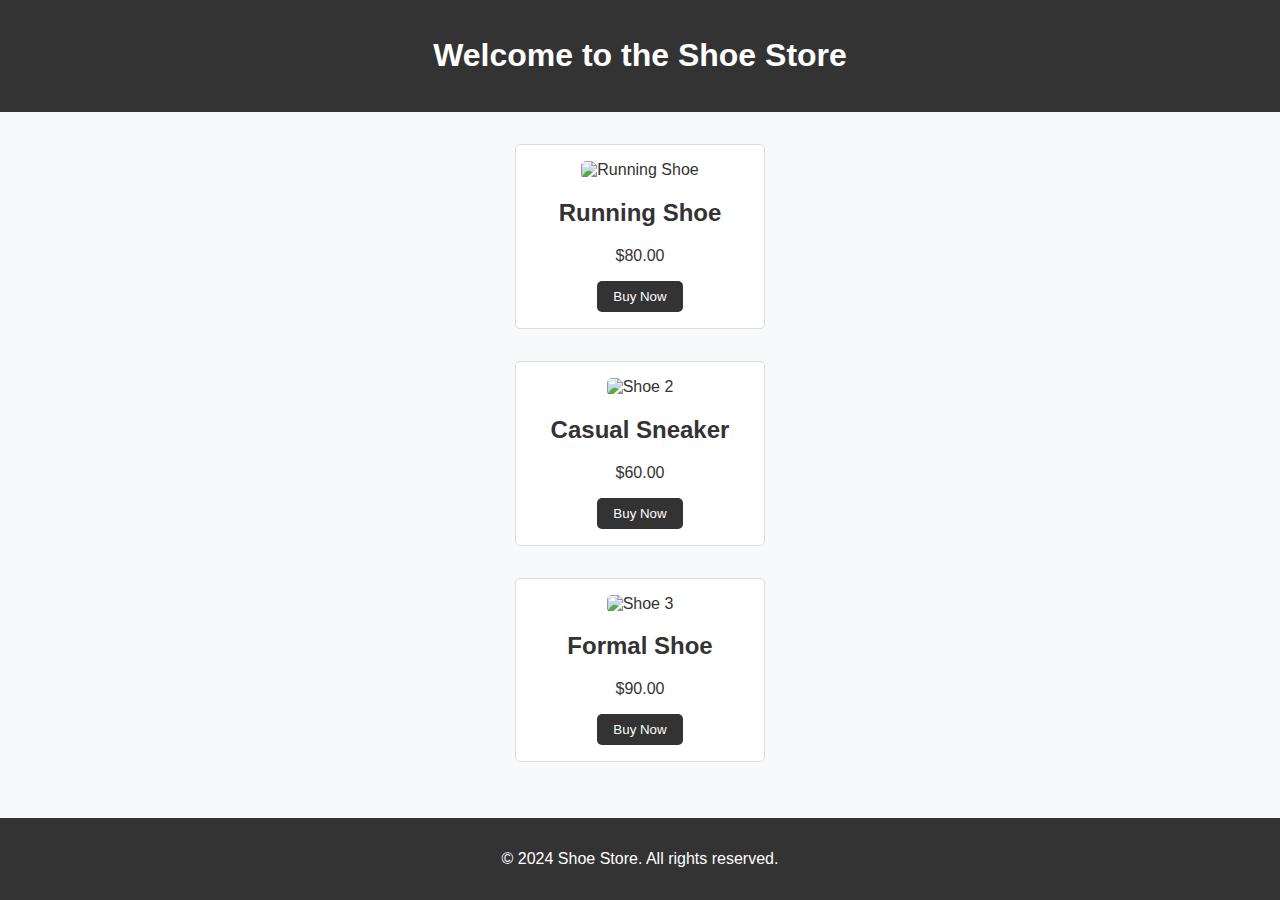
==== index.html @ 686d7d76 "Update index.html" ====
<!DOCTYPE html>
<html lang="en">
<head>
    <meta charset="UTF-8">
    <meta name="viewport" content="width=device-width, initial-scale=1.0">
    <title>Shoe Store</title>
    <link rel="stylesheet" href="style.css">
</head>
<body>
    <header>
        <h1>Welcome to the Shoe Store</h1>
    </header>
    <main>
        <section class="shoes">
            <div class="shoe">
                <img src="https://images.pexels.com/photos/2529147/pexels-photo-2529147.jpeg?auto=compress&cs=tinysrgb&w=600" alt="Running Shoe">
                <h2>Running Shoe</h2>
                <p>$80.00</p>
                <button>Buy Now</button>
            </div>
            <div class="shoe">
                <img src="https://via.placeholder.com/300x300?text=Shoe+2" alt="Shoe 2">
                <h2>Casual Sneaker</h2>
                <p>$60.00</p>
                <button>Buy Now</button>
            </div>
            <div class="shoe">
                <img src="https://via.placeholder.com/300x300?text=Shoe+3" alt="Shoe 3">
                <h2>Formal Shoe</h2>
                <p>$90.00</p>
                <button>Buy Now</button>
            </div>
        </section>
    </main>
    <footer>
        <p>© 2024 Shoe Store. All rights reserved.</p>
    </footer>
</body>
</html>
---- style.css ----
/* General Styles */
body {
    font-family: Arial, sans-serif;
    margin: 0;
    padding: 0;
    background-color: #f8f9fa;
    color: #333;
}

/* Header */
header {
    background-color: #333;
    color: #fff;
    text-align: center;
    padding: 1rem 0;
}

/* Main Content */
main {
    display: flex;
    justify-content: center;
    padding: 2rem;
}

.shoes {
    display: grid;
    grid-template-columns: repeat(auto-fit, minmax(250px, 1fr));
    gap: 2rem;
}

.shoe {
    background-color: #fff;
    border: 1px solid #ddd;
    border-radius: 5px;
    padding: 1rem;
    text-align: center;
}

.shoe img {
    max-width: 100%;
    height: auto;
    border-radius: 5px;
}

button {
    background-color: #333;
    color: #fff;
    padding: 0.5rem 1rem;
    border: none;
    border-radius: 5px;
    cursor: pointer;
}

button:hover {
    background-color: #555;
}

/* Footer */
footer {
    background-color: #333;
    color: #fff;
    text-align: center;
    padding: 1rem 0;
    position: fixed;
    width: 100%;
    bottom: 0;
}
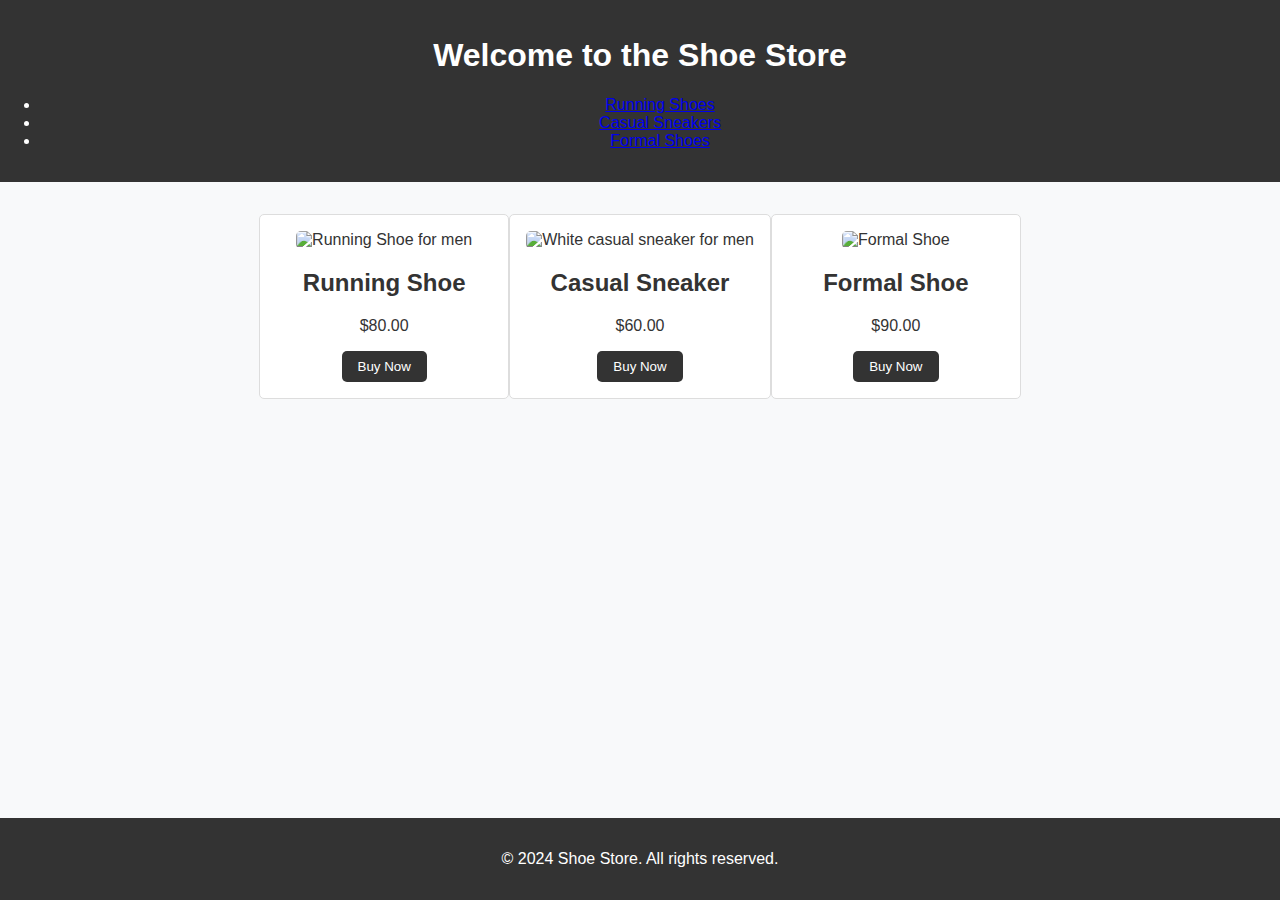
==== commit e86d8264: "Update index.html" ====
--- a/index.html
+++ b/index.html
@@ -5,35 +5,54 @@
     <meta name="viewport" content="width=device-width, initial-scale=1.0">
     <title>Shoe Store</title>
     <link rel="stylesheet" href="style.css">
+    <meta name="description" content="Shop the latest shoes at the Shoe Store, offering running shoes, casual sneakers, and formal footwear.">
+    <meta name="keywords" content="shoes, running shoes, sneakers, formal shoes, buy shoes online">
 </head>
 <body>
     <header>
         <h1>Welcome to the Shoe Store</h1>
+        <nav>
+            <ul>
+                <li><a href="#running-shoes">Running Shoes</a></li>
+                <li><a href="#casual-sneakers">Casual Sneakers</a></li>
+                <li><a href="#formal-shoes">Formal Shoes</a></li>
+            </ul>
+        </nav>
     </header>
+
     <main>
-        <section class="shoes">
+        <section class="shoes" id="running-shoes">
             <div class="shoe">
-                <img src="https://images.pexels.com/photos/2529147/pexels-photo-2529147.jpeg?auto=compress&cs=tinysrgb&w=600" alt="Running Shoe">
+                <img src="https://images.pexels.com/photos/2529147/pexels-photo-2529147.jpeg?auto=compress&cs=tinysrgb&w=600" alt="Running Shoe for men">
                 <h2>Running Shoe</h2>
                 <p>$80.00</p>
-                <button>Buy Now</button>
+                <button onclick="addToCart('Running Shoe', 80)">Buy Now</button>
             </div>
+        </section>
+
+        <section class="shoes" id="casual-sneakers">
             <div class="shoe">
-                <img src="https://via.placeholder.com/300x300?text=Shoe+2" alt="Shoe 2">
+                <img src="https://encrypted-tbn0.gstatic.com/images?q=tbn:ANd9GcS9jMOZbg2JWNA5z0FVc_lCCZuwpexjJ-i92A&s" alt="White casual sneaker for men">
                 <h2>Casual Sneaker</h2>
                 <p>$60.00</p>
-                <button>Buy Now</button>
+                <button onclick="addToCart('Casual Sneaker', 60)">Buy Now</button>
             </div>
+        </section>
+
+        <section class="shoes" id="formal-shoes">
             <div class="shoe">
-                <img src="https://via.placeholder.com/300x300?text=Shoe+3" alt="Shoe 3">
+                <img src="https://via.placeholder.com/300x300?text=Shoe+3" alt="Formal Shoe">
                 <h2>Formal Shoe</h2>
                 <p>$90.00</p>
-                <button>Buy Now</button>
+                <button onclick="addToCart('Formal Shoe', 90)">Buy Now</button>
             </div>
         </section>
     </main>
+
     <footer>
         <p>© 2024 Shoe Store. All rights reserved.</p>
     </footer>
+
+    <script src="script.js"></script>
 </body>
-</html>
+</html>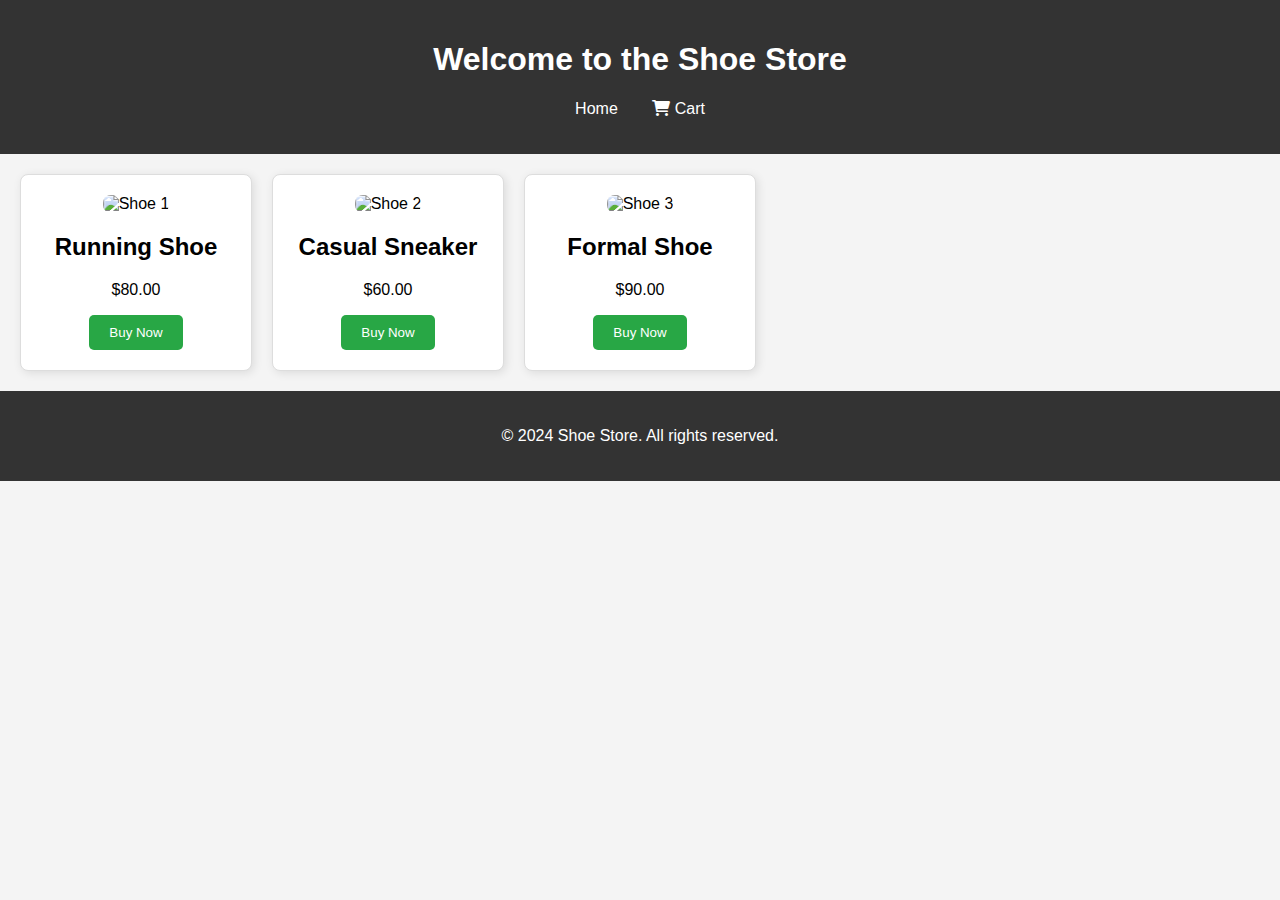
==== commit 9ef03553: "Update index.html" ====
--- a/index.html
+++ b/index.html
@@ -5,43 +5,36 @@
     <meta name="viewport" content="width=device-width, initial-scale=1.0">
     <title>Shoe Store</title>
     <link rel="stylesheet" href="style.css">
-    <meta name="description" content="Shop the latest shoes at the Shoe Store, offering running shoes, casual sneakers, and formal footwear.">
-    <meta name="keywords" content="shoes, running shoes, sneakers, formal shoes, buy shoes online">
+    <!-- Font Awesome for cart icon -->
+    <link rel="stylesheet" href="https://cdnjs.cloudflare.com/ajax/libs/font-awesome/6.0.0-beta3/css/all.min.css">
 </head>
 <body>
     <header>
         <h1>Welcome to the Shoe Store</h1>
         <nav>
             <ul>
-                <li><a href="#running-shoes">Running Shoes</a></li>
-                <li><a href="#casual-sneakers">Casual Sneakers</a></li>
-                <li><a href="#formal-shoes">Formal Shoes</a></li>
+                <li><a href="index.html">Home</a></li>
+                <li><a href="cart.html"><i class="fas fa-shopping-cart"></i> Cart</a></li> <!-- Cart Button -->
             </ul>
         </nav>
     </header>
 
     <main>
-        <section class="shoes" id="running-shoes">
+        <section class="shoes">
             <div class="shoe">
-                <img src="https://images.pexels.com/photos/2529147/pexels-photo-2529147.jpeg?auto=compress&cs=tinysrgb&w=600" alt="Running Shoe for men">
+                <img src="https://via.placeholder.com/300x300?text=Shoe+1" alt="Shoe 1">
                 <h2>Running Shoe</h2>
                 <p>$80.00</p>
                 <button onclick="addToCart('Running Shoe', 80)">Buy Now</button>
             </div>
-        </section>
-
-        <section class="shoes" id="casual-sneakers">
             <div class="shoe">
-                <img src="https://encrypted-tbn0.gstatic.com/images?q=tbn:ANd9GcS9jMOZbg2JWNA5z0FVc_lCCZuwpexjJ-i92A&s" alt="White casual sneaker for men">
+                <img src="https://via.placeholder.com/300x300?text=Shoe+2" alt="Shoe 2">
                 <h2>Casual Sneaker</h2>
                 <p>$60.00</p>
                 <button onclick="addToCart('Casual Sneaker', 60)">Buy Now</button>
             </div>
-        </section>
-
-        <section class="shoes" id="formal-shoes">
             <div class="shoe">
-                <img src="https://via.placeholder.com/300x300?text=Shoe+3" alt="Formal Shoe">
+                <img src="https://via.placeholder.com/300x300?text=Shoe+3" alt="Shoe 3">
                 <h2>Formal Shoe</h2>
                 <p>$90.00</p>
                 <button onclick="addToCart('Formal Shoe', 90)">Buy Now</button>
@@ -55,4 +48,4 @@
 
     <script src="script.js"></script>
 </body>
-</html>+</html>
--- a/style.css
+++ b/style.css
@@ -3,65 +3,133 @@
     font-family: Arial, sans-serif;
     margin: 0;
     padding: 0;
-    background-color: #f8f9fa;
-    color: #333;
+    background-color: #f4f4f4;
 }
 
-/* Header */
 header {
     background-color: #333;
     color: #fff;
+    padding: 20px;
     text-align: center;
-    padding: 1rem 0;
 }
 
-/* Main Content */
-main {
-    display: flex;
-    justify-content: center;
-    padding: 2rem;
+nav ul {
+    list-style: none;
+    padding: 0;
 }
 
+nav ul li {
+    display: inline;
+    margin: 0 15px;
+}
+
+nav ul li a {
+    color: #fff;
+    text-decoration: none;
+}
+
+/* Shoe Items Styles */
 .shoes {
     display: grid;
-    grid-template-columns: repeat(auto-fit, minmax(250px, 1fr));
-    gap: 2rem;
+    grid-template-columns: repeat(auto-fill, minmax(200px, 1fr));
+    gap: 20px;
+    padding: 20px;
 }
 
 .shoe {
     background-color: #fff;
+    text-align: center;
     border: 1px solid #ddd;
-    border-radius: 5px;
-    padding: 1rem;
-    text-align: center;
+    padding: 20px;
+    border-radius: 8px;
+    box-shadow: 2px 2px 10px rgba(0, 0, 0, 0.1);
+    transition: transform 0.3s ease;
+}
+
+.shoe:hover {
+    transform: scale(1.05);
 }
 
 .shoe img {
     max-width: 100%;
     height: auto;
+    border-radius: 8px;
+}
+
+button {
+    background-color: #28a745;
+    color: white;
+    border: none;
+    padding: 10px 20px;
+    cursor: pointer;
     border-radius: 5px;
 }
 
-button {
-    background-color: #333;
-    color: #fff;
-    padding: 0.5rem 1rem;
-    border: none;
-    border-radius: 5px;
-    cursor: pointer;
+button:hover {
+    background-color: #218838;
 }
 
-button:hover {
-    background-color: #555;
+/* Cart Page Styles */
+#cart-container {
+    display: flex;
+    flex-direction: column;
+    padding: 20px;
+    background-color: #fff;
+    border: 1px solid #ddd;
+    border-radius: 8px;
+    margin: 20px auto;
+    max-width: 600px;
 }
 
-/* Footer */
+.cart-item {
+    display: flex;
+    justify-content: space-between;
+    align-items: center;
+    margin-bottom: 10px;
+    padding: 10px;
+    background-color: #f9f9f9;
+    border: 1px solid #ddd;
+    border-radius: 5px;
+}
+
+.cart-item p {
+    margin: 0;
+    font-size: 18px;
+}
+
+#cart-total {
+    text-align: center;
+    margin-top: 20px;
+}
+
+#cart-total h3 {
+    font-size: 22px;
+}
+
+#cart-total button {
+    background-color: #28a745;
+    color: white;
+    border: none;
+    padding: 10px 20px;
+    cursor: pointer;
+    border-radius: 5px;
+    margin-top: 20px;
+}
+
+#cart-total button:hover {
+    background-color: #218838;
+}
+
 footer {
     background-color: #333;
     color: #fff;
     text-align: center;
-    padding: 1rem 0;
-    position: fixed;
-    width: 100%;
-    bottom: 0;
+    padding: 20px;
 }
+
+/* Mobile Styles */
+@media (max-width: 600px) {
+    .shoes {
+        grid-template-columns: 1fr;
+    }
+}
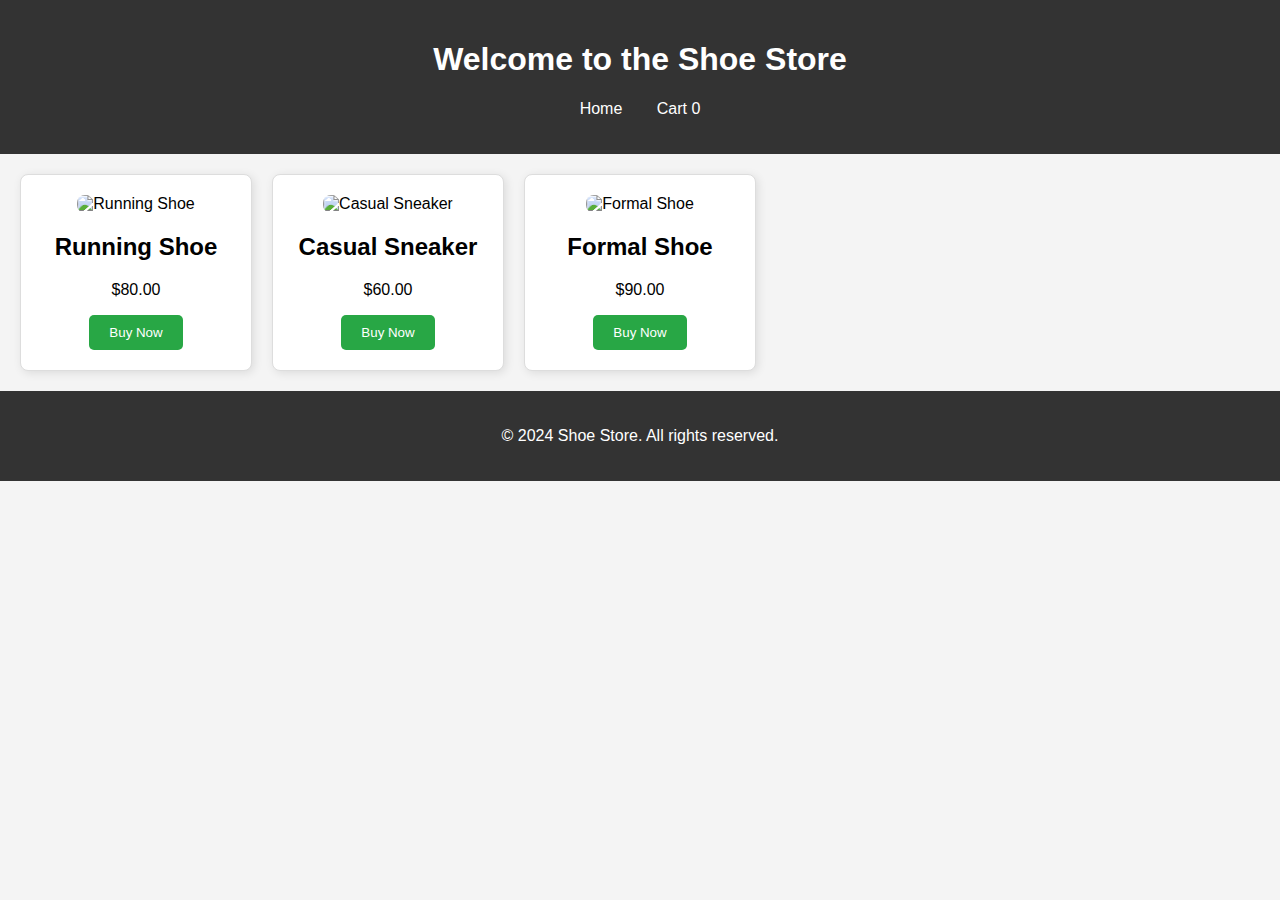
==== commit 2b96e7db: "Update index.html" ====
--- a/index.html
+++ b/index.html
@@ -4,48 +4,47 @@
     <meta charset="UTF-8">
     <meta name="viewport" content="width=device-width, initial-scale=1.0">
     <title>Shoe Store</title>
+    <!-- Custom Fonts -->
+    <link href="https://fonts.googleapis.com/css2?family=Roboto:wght@400;700&display=swap" rel="stylesheet">
     <link rel="stylesheet" href="style.css">
-    <!-- Font Awesome for cart icon -->
-    <link rel="stylesheet" href="https://cdnjs.cloudflare.com/ajax/libs/font-awesome/6.0.0-beta3/css/all.min.css">
 </head>
 <body>
     <header>
         <h1>Welcome to the Shoe Store</h1>
         <nav>
             <ul>
-                <li><a href="index.html">Home</a></li>
-                <li><a href="cart.html"><i class="fas fa-shopping-cart"></i> Cart</a></li> <!-- Cart Button -->
+                <li><a href="#">Home</a></li>
+                <li><a href="cart.html">Cart <span id="cart-count">0</span></a></li>
             </ul>
         </nav>
     </header>
-
     <main>
         <section class="shoes">
+            <!-- Shoe Items -->
             <div class="shoe">
-                <img src="https://via.placeholder.com/300x300?text=Shoe+1" alt="Shoe 1">
+                <img src="https://via.placeholder.com/300x300?text=Shoe+1" alt="Running Shoe">
                 <h2>Running Shoe</h2>
                 <p>$80.00</p>
                 <button onclick="addToCart('Running Shoe', 80)">Buy Now</button>
             </div>
             <div class="shoe">
-                <img src="https://via.placeholder.com/300x300?text=Shoe+2" alt="Shoe 2">
+                <img src="https://via.placeholder.com/300x300?text=Shoe+2" alt="Casual Sneaker">
                 <h2>Casual Sneaker</h2>
                 <p>$60.00</p>
                 <button onclick="addToCart('Casual Sneaker', 60)">Buy Now</button>
             </div>
             <div class="shoe">
-                <img src="https://via.placeholder.com/300x300?text=Shoe+3" alt="Shoe 3">
+                <img src="https://via.placeholder.com/300x300?text=Shoe+3" alt="Formal Shoe">
                 <h2>Formal Shoe</h2>
                 <p>$90.00</p>
                 <button onclick="addToCart('Formal Shoe', 90)">Buy Now</button>
             </div>
+            <!-- Add more shoes here -->
         </section>
     </main>
-
     <footer>
         <p>© 2024 Shoe Store. All rights reserved.</p>
     </footer>
-
     <script src="script.js"></script>
 </body>
-</html>
+</html>--- a/style.css
+++ b/style.css
@@ -132,4 +132,4 @@
     .shoes {
         grid-template-columns: 1fr;
     }
-}
+    }
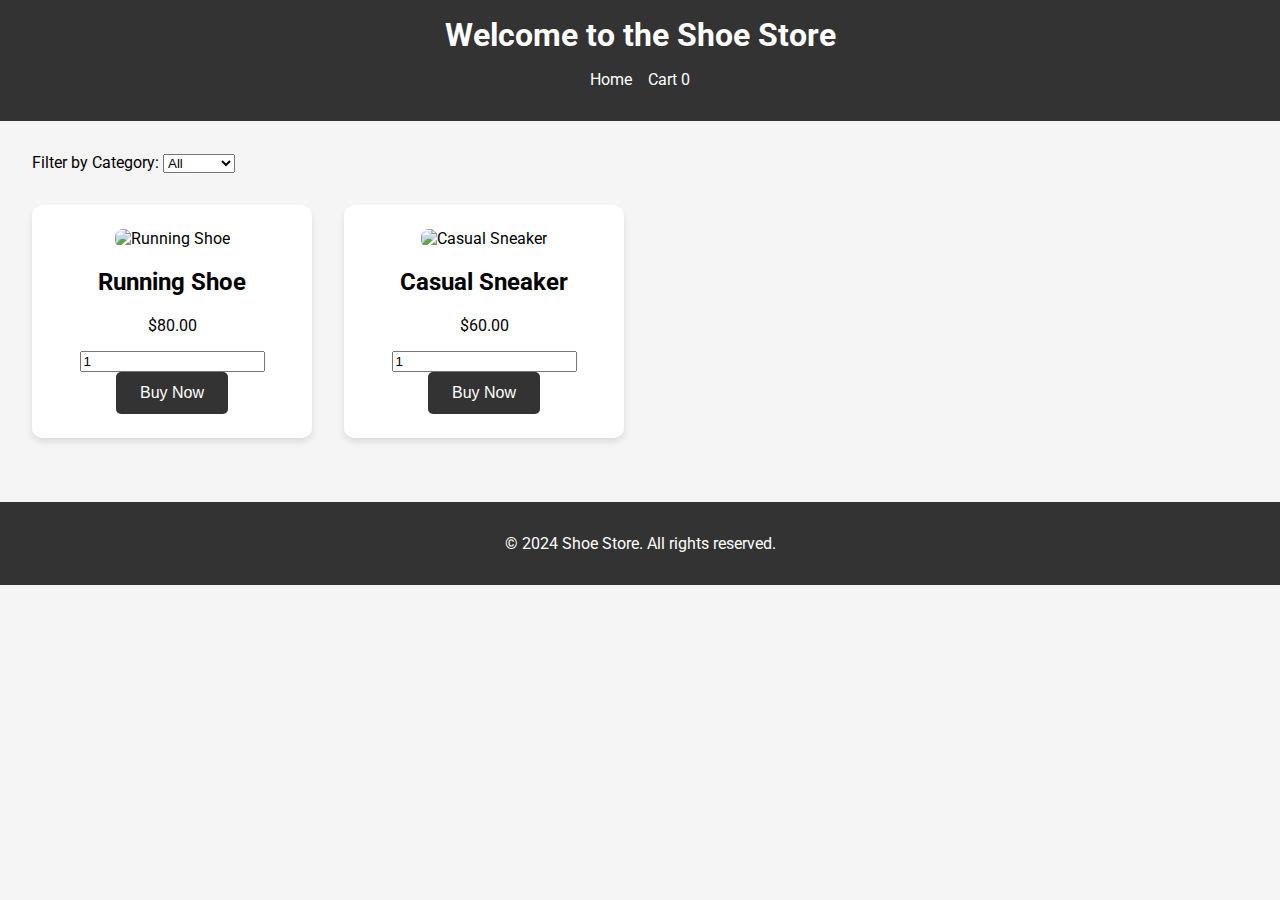
==== commit c0355625: "Update index.html" ====
--- a/index.html
+++ b/index.html
@@ -19,27 +19,39 @@
         </nav>
     </header>
     <main>
+        <!-- Filter Bar -->
+        <section class="filter-bar">
+            <label for="category">Filter by Category:</label>
+            <select id="category" onchange="filterProducts()">
+                <option value="all">All</option>
+                <option value="running">Running</option>
+                <option value="casual">Casual</option>
+                <option value="formal">Formal</option>
+                <!-- Add more options as needed -->
+            </select>
+        </section>
+
+        <!-- Product Grid -->
         <section class="shoes">
-            <!-- Shoe Items -->
-            <div class="shoe">
+            <!-- Placeholder for 23 shoe items -->
+            <!-- Shoe items with quantity selection -->
+            <div class="shoe" data-category="running">
                 <img src="https://via.placeholder.com/300x300?text=Shoe+1" alt="Running Shoe">
                 <h2>Running Shoe</h2>
                 <p>$80.00</p>
-                <button onclick="addToCart('Running Shoe', 80)">Buy Now</button>
+                <input type="number" value="1" min="1" class="quantity" id="quantity-1">
+                <button onclick="addToCart('Running Shoe', 80, document.getElementById('quantity-1').value)">Buy Now</button>
             </div>
-            <div class="shoe">
+            <!-- Repeat similar blocks for 20 more placeholder shoes -->
+            <!-- Example: -->
+            <div class="shoe" data-category="casual">
                 <img src="https://via.placeholder.com/300x300?text=Shoe+2" alt="Casual Sneaker">
                 <h2>Casual Sneaker</h2>
                 <p>$60.00</p>
-                <button onclick="addToCart('Casual Sneaker', 60)">Buy Now</button>
+                <input type="number" value="1" min="1" class="quantity" id="quantity-2">
+                <button onclick="addToCart('Casual Sneaker', 60, document.getElementById('quantity-2').value)">Buy Now</button>
             </div>
-            <div class="shoe">
-                <img src="https://via.placeholder.com/300x300?text=Shoe+3" alt="Formal Shoe">
-                <h2>Formal Shoe</h2>
-                <p>$90.00</p>
-                <button onclick="addToCart('Formal Shoe', 90)">Buy Now</button>
-            </div>
-            <!-- Add more shoes here -->
+            <!-- Add more shoes here, up to 23 items -->
         </section>
     </main>
     <footer>
--- a/style.css
+++ b/style.css
@@ -1,135 +1,103 @@
-/* General Styles */
+/* Global Styles */
 body {
-    font-family: Arial, sans-serif;
+    font-family: 'Roboto', sans-serif;
     margin: 0;
     padding: 0;
-    background-color: #f4f4f4;
+    box-sizing: border-box;
+    background-color: #f5f5f5;
 }
 
 header {
     background-color: #333;
-    color: #fff;
-    padding: 20px;
+    color: white;
+    padding: 1rem;
     text-align: center;
+}
+
+header h1 {
+    margin: 0;
 }
 
 nav ul {
     list-style: none;
     padding: 0;
+    display: flex;
+    justify-content: center;
+    gap: 1rem;
 }
 
 nav ul li {
     display: inline;
-    margin: 0 15px;
 }
 
 nav ul li a {
-    color: #fff;
+    color: white;
     text-decoration: none;
 }
 
-/* Shoe Items Styles */
+main {
+    padding: 2rem;
+}
+
+/* Shoe Grid */
 .shoes {
     display: grid;
-    grid-template-columns: repeat(auto-fill, minmax(200px, 1fr));
-    gap: 20px;
-    padding: 20px;
+    grid-template-columns: repeat(auto-fill, minmax(250px, 1fr));
+    gap: 2rem;
+    margin-top: 2rem;
 }
 
 .shoe {
-    background-color: #fff;
+    background-color: white;
+    padding: 1.5rem;
+    border-radius: 10px;
+    box-shadow: 0 4px 6px rgba(0, 0, 0, 0.1);
     text-align: center;
-    border: 1px solid #ddd;
-    padding: 20px;
-    border-radius: 8px;
-    box-shadow: 2px 2px 10px rgba(0, 0, 0, 0.1);
-    transition: transform 0.3s ease;
+    transition: transform 0.3s ease, box-shadow 0.3s ease;
 }
 
 .shoe:hover {
     transform: scale(1.05);
+    box-shadow: 0 8px 15px rgba(0, 0, 0, 0.2);
 }
 
 .shoe img {
-    max-width: 100%;
+    width: 100%;
     height: auto;
     border-radius: 8px;
 }
 
 button {
-    background-color: #28a745;
+    background-color: #333;
     color: white;
     border: none;
-    padding: 10px 20px;
+    padding: 0.75rem 1.5rem;
     cursor: pointer;
+    transition: background-color 0.3s ease;
     border-radius: 5px;
+    font-size: 1rem;
 }
 
 button:hover {
-    background-color: #218838;
+    background-color: #555;
 }
 
-/* Cart Page Styles */
-#cart-container {
-    display: flex;
-    flex-direction: column;
-    padding: 20px;
-    background-color: #fff;
-    border: 1px solid #ddd;
-    border-radius: 8px;
-    margin: 20px auto;
-    max-width: 600px;
+/* Footer */
+footer {
+    text-align: center;
+    padding: 1rem;
+    background-color: #333;
+    color: white;
+    margin-top: 2rem;
 }
 
-.cart-item {
-    display: flex;
-    justify-content: space-between;
-    align-items: center;
-    margin-bottom: 10px;
-    padding: 10px;
-    background-color: #f9f9f9;
-    border: 1px solid #ddd;
-    border-radius: 5px;
-}
-
-.cart-item p {
-    margin: 0;
-    font-size: 18px;
-}
-
-#cart-total {
-    text-align: center;
-    margin-top: 20px;
-}
-
-#cart-total h3 {
-    font-size: 22px;
-}
-
-#cart-total button {
-    background-color: #28a745;
-    color: white;
-    border: none;
-    padding: 10px 20px;
-    cursor: pointer;
-    border-radius: 5px;
-    margin-top: 20px;
-}
-
-#cart-total button:hover {
-    background-color: #218838;
-}
-
-footer {
-    background-color: #333;
-    color: #fff;
-    text-align: center;
-    padding: 20px;
-}
-
-/* Mobile Styles */
-@media (max-width: 600px) {
+/* Responsive Design */
+@media (max-width: 768px) {
     .shoes {
         grid-template-columns: 1fr;
     }
+
+    header, footer {
+        padding: 1rem;
     }
+}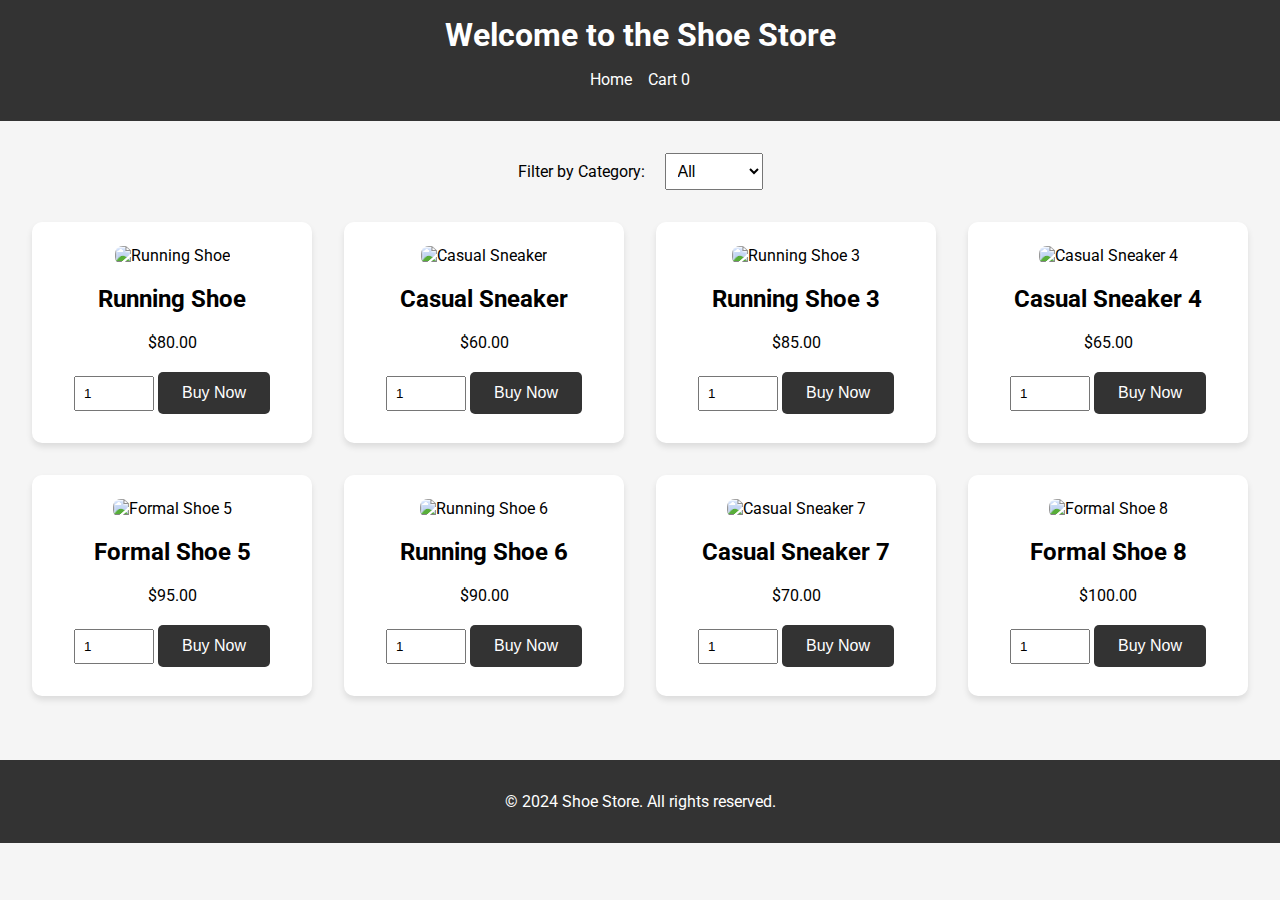
==== commit a200b3c7: "Update index.html" ====
--- a/index.html
+++ b/index.html
@@ -33,8 +33,7 @@
 
         <!-- Product Grid -->
         <section class="shoes">
-            <!-- Placeholder for 23 shoe items -->
-            <!-- Shoe items with quantity selection -->
+            <!-- Shoe 1 -->
             <div class="shoe" data-category="running">
                 <img src="https://via.placeholder.com/300x300?text=Shoe+1" alt="Running Shoe">
                 <h2>Running Shoe</h2>
@@ -42,8 +41,8 @@
                 <input type="number" value="1" min="1" class="quantity" id="quantity-1">
                 <button onclick="addToCart('Running Shoe', 80, document.getElementById('quantity-1').value)">Buy Now</button>
             </div>
-            <!-- Repeat similar blocks for 20 more placeholder shoes -->
-            <!-- Example: -->
+
+            <!-- Shoe 2 -->
             <div class="shoe" data-category="casual">
                 <img src="https://via.placeholder.com/300x300?text=Shoe+2" alt="Casual Sneaker">
                 <h2>Casual Sneaker</h2>
@@ -51,7 +50,60 @@
                 <input type="number" value="1" min="1" class="quantity" id="quantity-2">
                 <button onclick="addToCart('Casual Sneaker', 60, document.getElementById('quantity-2').value)">Buy Now</button>
             </div>
-            <!-- Add more shoes here, up to 23 items -->
+
+            <!-- Shoe 3 -->
+            <div class="shoe" data-category="running">
+                <img src="https://via.placeholder.com/300x300?text=Shoe+3" alt="Running Shoe 3">
+                <h2>Running Shoe 3</h2>
+                <p>$85.00</p>
+                <input type="number" value="1" min="1" class="quantity" id="quantity-3">
+                <button onclick="addToCart('Running Shoe 3', 85, document.getElementById('quantity-3').value)">Buy Now</button>
+            </div>
+
+            <!-- Shoe 4 -->
+            <div class="shoe" data-category="casual">
+                <img src="https://via.placeholder.com/300x300?text=Shoe+4" alt="Casual Sneaker 4">
+                <h2>Casual Sneaker 4</h2>
+                <p>$65.00</p>
+                <input type="number" value="1" min="1" class="quantity" id="quantity-4">
+                <button onclick="addToCart('Casual Sneaker 4', 65, document.getElementById('quantity-4').value)">Buy Now</button>
+            </div>
+
+            <!-- Shoe 5 -->
+            <div class="shoe" data-category="formal">
+                <img src="https://via.placeholder.com/300x300?text=Shoe+5" alt="Formal Shoe 5">
+                <h2>Formal Shoe 5</h2>
+                <p>$95.00</p>
+                <input type="number" value="1" min="1" class="quantity" id="quantity-5">
+                <button onclick="addToCart('Formal Shoe 5', 95, document.getElementById('quantity-5').value)">Buy Now</button>
+            </div>
+
+            <!-- Shoe 6 -->
+            <div class="shoe" data-category="running">
+                <img src="https://via.placeholder.com/300x300?text=Shoe+6" alt="Running Shoe 6">
+                <h2>Running Shoe 6</h2>
+                <p>$90.00</p>
+                <input type="number" value="1" min="1" class="quantity" id="quantity-6">
+                <button onclick="addToCart('Running Shoe 6', 90, document.getElementById('quantity-6').value)">Buy Now</button>
+            </div>
+
+            <!-- Shoe 7 -->
+            <div class="shoe" data-category="casual">
+                <img src="https://via.placeholder.com/300x300?text=Shoe+7" alt="Casual Sneaker 7">
+                <h2>Casual Sneaker 7</h2>
+                <p>$70.00</p>
+                <input type="number" value="1" min="1" class="quantity" id="quantity-7">
+                <button onclick="addToCart('Casual Sneaker 7', 70, document.getElementById('quantity-7').value)">Buy Now</button>
+            </div>
+
+            <!-- Shoe 8 -->
+            <div class="shoe" data-category="formal">
+                <img src="https://via.placeholder.com/300x300?text=Shoe+8" alt="Formal Shoe 8">
+                <h2>Formal Shoe 8</h2>
+                <p>$100.00</p>
+                <input type="number" value="1" min="1" class="quantity" id="quantity-8">
+                <button onclick="addToCart('Formal Shoe 8', 100, document.getElementById('quantity-8').value)">Buy Now</button>
+            </div>
         </section>
     </main>
     <footer>
--- a/style.css
+++ b/style.css
@@ -37,6 +37,21 @@
 
 main {
     padding: 2rem;
+}
+
+/* Filter Bar */
+.filter-bar {
+    margin-bottom: 2rem;
+    text-align: center;
+}
+
+.filter-bar label {
+    margin-right: 1rem;
+}
+
+.filter-bar select {
+    padding: 0.5rem;
+    font-size: 1rem;
 }
 
 /* Shoe Grid */
@@ -82,6 +97,12 @@
     background-color: #555;
 }
 
+input[type="number"] {
+    width: 60px;
+    padding: 0.5rem;
+    margin: 0.5rem 0;
+}
+
 /* Footer */
 footer {
     text-align: center;
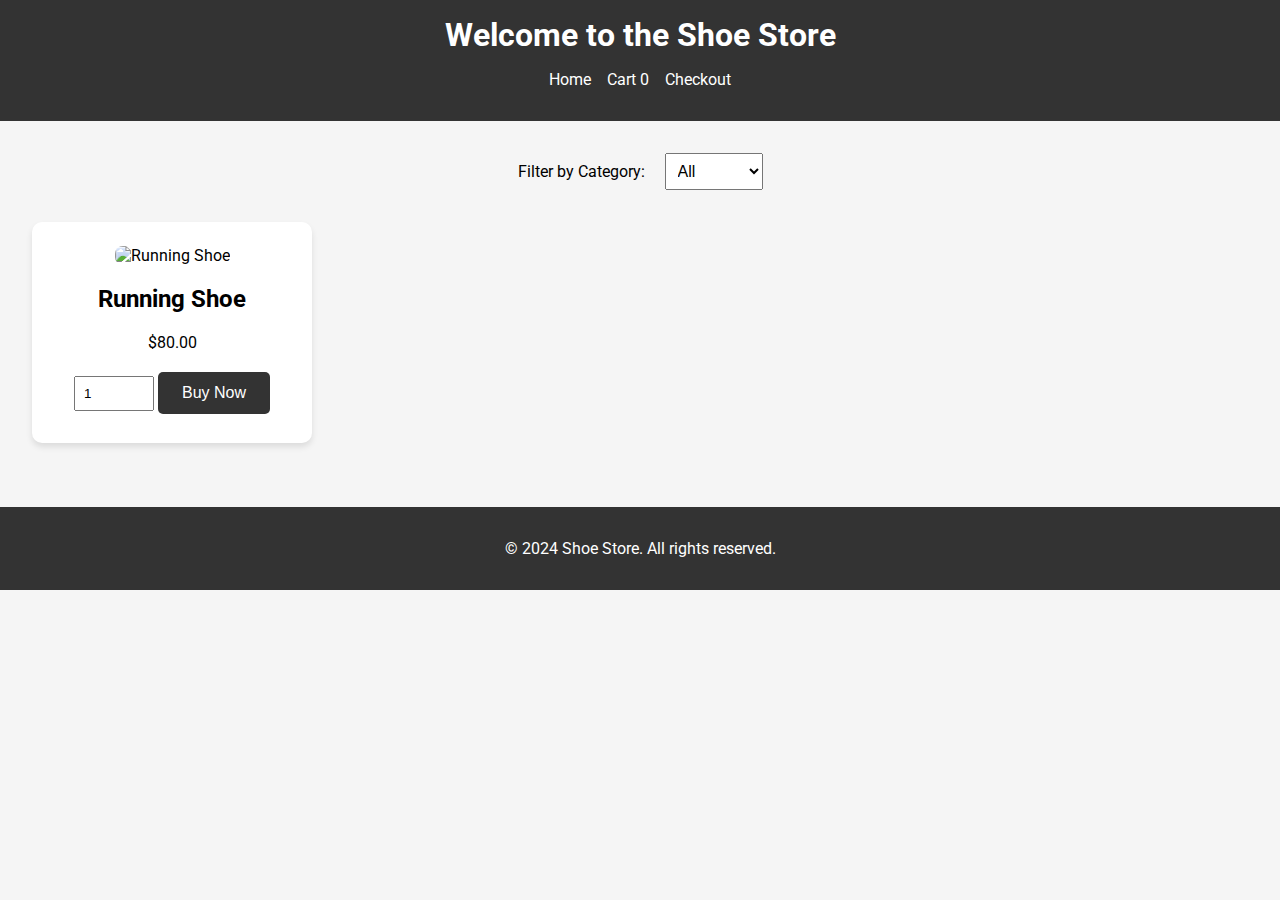
==== commit 354fc7b2: "Update index.html" ====
--- a/index.html
+++ b/index.html
@@ -15,6 +15,7 @@
             <ul>
                 <li><a href="#">Home</a></li>
                 <li><a href="cart.html">Cart <span id="cart-count">0</span></a></li>
+                <li><a href="checkout.html">Checkout</a></li>
             </ul>
         </nav>
     </header>
@@ -33,6 +34,7 @@
 
         <!-- Product Grid -->
         <section class="shoes">
+            <!-- Product Placeholders (Same as before) -->
             <!-- Shoe 1 -->
             <div class="shoe" data-category="running">
                 <img src="https://via.placeholder.com/300x300?text=Shoe+1" alt="Running Shoe">
@@ -42,68 +44,8 @@
                 <button onclick="addToCart('Running Shoe', 80, document.getElementById('quantity-1').value)">Buy Now</button>
             </div>
 
-            <!-- Shoe 2 -->
-            <div class="shoe" data-category="casual">
-                <img src="https://via.placeholder.com/300x300?text=Shoe+2" alt="Casual Sneaker">
-                <h2>Casual Sneaker</h2>
-                <p>$60.00</p>
-                <input type="number" value="1" min="1" class="quantity" id="quantity-2">
-                <button onclick="addToCart('Casual Sneaker', 60, document.getElementById('quantity-2').value)">Buy Now</button>
-            </div>
-
-            <!-- Shoe 3 -->
-            <div class="shoe" data-category="running">
-                <img src="https://via.placeholder.com/300x300?text=Shoe+3" alt="Running Shoe 3">
-                <h2>Running Shoe 3</h2>
-                <p>$85.00</p>
-                <input type="number" value="1" min="1" class="quantity" id="quantity-3">
-                <button onclick="addToCart('Running Shoe 3', 85, document.getElementById('quantity-3').value)">Buy Now</button>
-            </div>
-
-            <!-- Shoe 4 -->
-            <div class="shoe" data-category="casual">
-                <img src="https://via.placeholder.com/300x300?text=Shoe+4" alt="Casual Sneaker 4">
-                <h2>Casual Sneaker 4</h2>
-                <p>$65.00</p>
-                <input type="number" value="1" min="1" class="quantity" id="quantity-4">
-                <button onclick="addToCart('Casual Sneaker 4', 65, document.getElementById('quantity-4').value)">Buy Now</button>
-            </div>
-
-            <!-- Shoe 5 -->
-            <div class="shoe" data-category="formal">
-                <img src="https://via.placeholder.com/300x300?text=Shoe+5" alt="Formal Shoe 5">
-                <h2>Formal Shoe 5</h2>
-                <p>$95.00</p>
-                <input type="number" value="1" min="1" class="quantity" id="quantity-5">
-                <button onclick="addToCart('Formal Shoe 5', 95, document.getElementById('quantity-5').value)">Buy Now</button>
-            </div>
-
-            <!-- Shoe 6 -->
-            <div class="shoe" data-category="running">
-                <img src="https://via.placeholder.com/300x300?text=Shoe+6" alt="Running Shoe 6">
-                <h2>Running Shoe 6</h2>
-                <p>$90.00</p>
-                <input type="number" value="1" min="1" class="quantity" id="quantity-6">
-                <button onclick="addToCart('Running Shoe 6', 90, document.getElementById('quantity-6').value)">Buy Now</button>
-            </div>
-
-            <!-- Shoe 7 -->
-            <div class="shoe" data-category="casual">
-                <img src="https://via.placeholder.com/300x300?text=Shoe+7" alt="Casual Sneaker 7">
-                <h2>Casual Sneaker 7</h2>
-                <p>$70.00</p>
-                <input type="number" value="1" min="1" class="quantity" id="quantity-7">
-                <button onclick="addToCart('Casual Sneaker 7', 70, document.getElementById('quantity-7').value)">Buy Now</button>
-            </div>
-
-            <!-- Shoe 8 -->
-            <div class="shoe" data-category="formal">
-                <img src="https://via.placeholder.com/300x300?text=Shoe+8" alt="Formal Shoe 8">
-                <h2>Formal Shoe 8</h2>
-                <p>$100.00</p>
-                <input type="number" value="1" min="1" class="quantity" id="quantity-8">
-                <button onclick="addToCart('Formal Shoe 8', 100, document.getElementById('quantity-8').value)">Buy Now</button>
-            </div>
+            <!-- More placeholder products -->
+            <!-- Repeat similar blocks for other products -->
         </section>
     </main>
     <footer>
